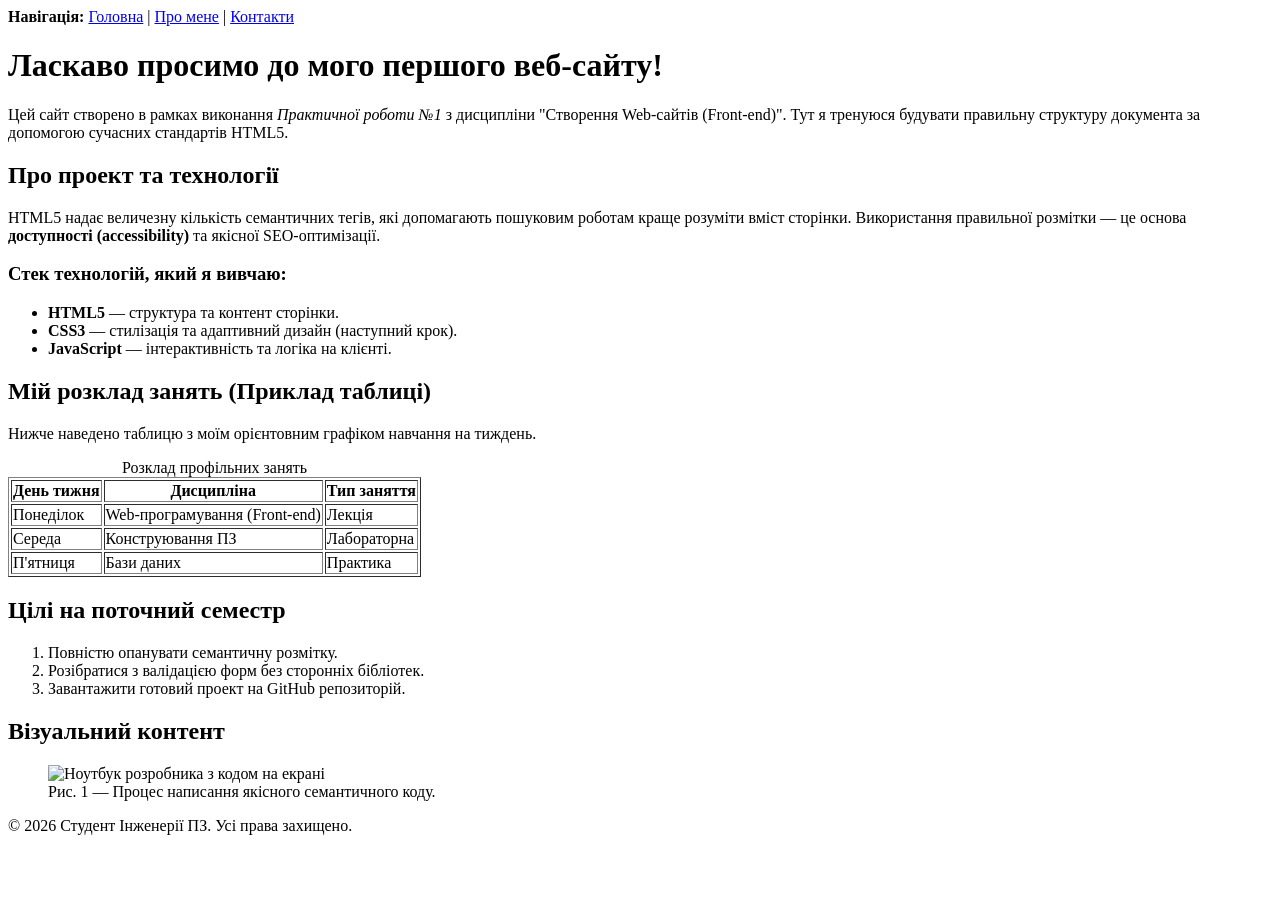
==== index.html @ e5e58a59 "Add initial HTML structure and multimedia elements for the project" ====
<!doctype html>
<html lang="uk">
  <head>
    <meta charset="UTF-8" />
    <meta name="viewport" content="width=device-width, initial-scale=1.0" />
    <meta
      name="description"
      content="Головна сторінка практичної роботи №1 з веб-програмування. Базова структура HTML-документа, списки, таблиці та навігація."
    />
    <title>Мій перший HTML-сайт | Головна</title>
  </head>
  <body>
    <header>
      <nav>
        <strong>Навігація:</strong>
        <a href="index.html">Головна</a> |
        <a href="pages/about.html">Про мене</a> |
        <a href="pages/contact.html">Контакти</a>
      </nav>
    </header>

    <main>
      <h1>Ласкаво просимо до мого першого веб-сайту!</h1>
      <p>
        Цей сайт створено в рамках виконання <em>Практичної роботи №1</em> з
        дисципліни "Створення Web-сайтів (Front-end)". Тут я тренуюся будувати
        правильну структуру документа за допомогою сучасних стандартів HTML5.
      </p>

      <h2>Про проект та технології</h2>
      <p>
        HTML5 надає величезну кількість семантичних тегів, які допомагають
        пошуковим роботам краще розуміти вміст сторінки. Використання правильної
        розмітки — це основа <strong>доступності (accessibility)</strong> та
        якісної SEO-оптимізації.
      </p>

      <h3>Стек технологій, який я вивчаю:</h3>
      <ul>
        <li><strong>HTML5</strong> — структура та контент сторінки.</li>
        <li>
          <strong>CSS3</strong> — стилізація та адаптивний дизайн (наступний
          крок).
        </li>
        <li>
          <strong>JavaScript</strong> — інтерактивність та логіка на клієнті.
        </li>
      </ul>

      <h2>Мій розклад занять (Приклад таблиці)</h2>
      <p>
        Нижче наведено таблицю з моїм орієнтовним графіком навчання на тиждень.
      </p>

      <table border="1">
        <caption>
          Розклад профільних занять
        </caption>
        <thead>
          <tr>
            <th>День тижня</th>
            <th>Дисципліна</th>
            <th>Тип заняття</th>
          </tr>
        </thead>
        <tbody>
          <tr>
            <td>Понеділок</td>
            <td>Web-програмування (Front-end)</td>
            <td>Лекція</td>
          </tr>
          <tr>
            <td>Середа</td>
            <td>Конструювання ПЗ</td>
            <td>Лабораторна</td>
          </tr>
          <tr>
            <td>П'ятниця</td>
            <td>Бази даних</td>
            <td>Практика</td>
          </tr>
        </tbody>
      </table>

      <h2>Цілі на поточний семестр</h2>
      <ol>
        <li>Повністю опанувати семантичну розмітку.</li>
        <li>Розібратися з валідацією форм без сторонніх бібліотек.</li>
        <li>Завантажити готовий проект на GitHub репозиторій.</li>
      </ol>

      <h2>Візуальний контент</h2>
      <figure>
        <img
          src="https://picsum.photos/id/180/600/400"
          alt="Ноутбук розробника з кодом на екрані"
          width="600"
          height="400"
        />
        <figcaption>
          Рис. 1 — Процес написання якісного семантичного коду.
        </figcaption>
      </figure>
    </main>

    <footer>
      <p>&copy; 2026 Студент Інженерії ПЗ. Усі права захищено.</p>
    </footer>
  </body>
</html>
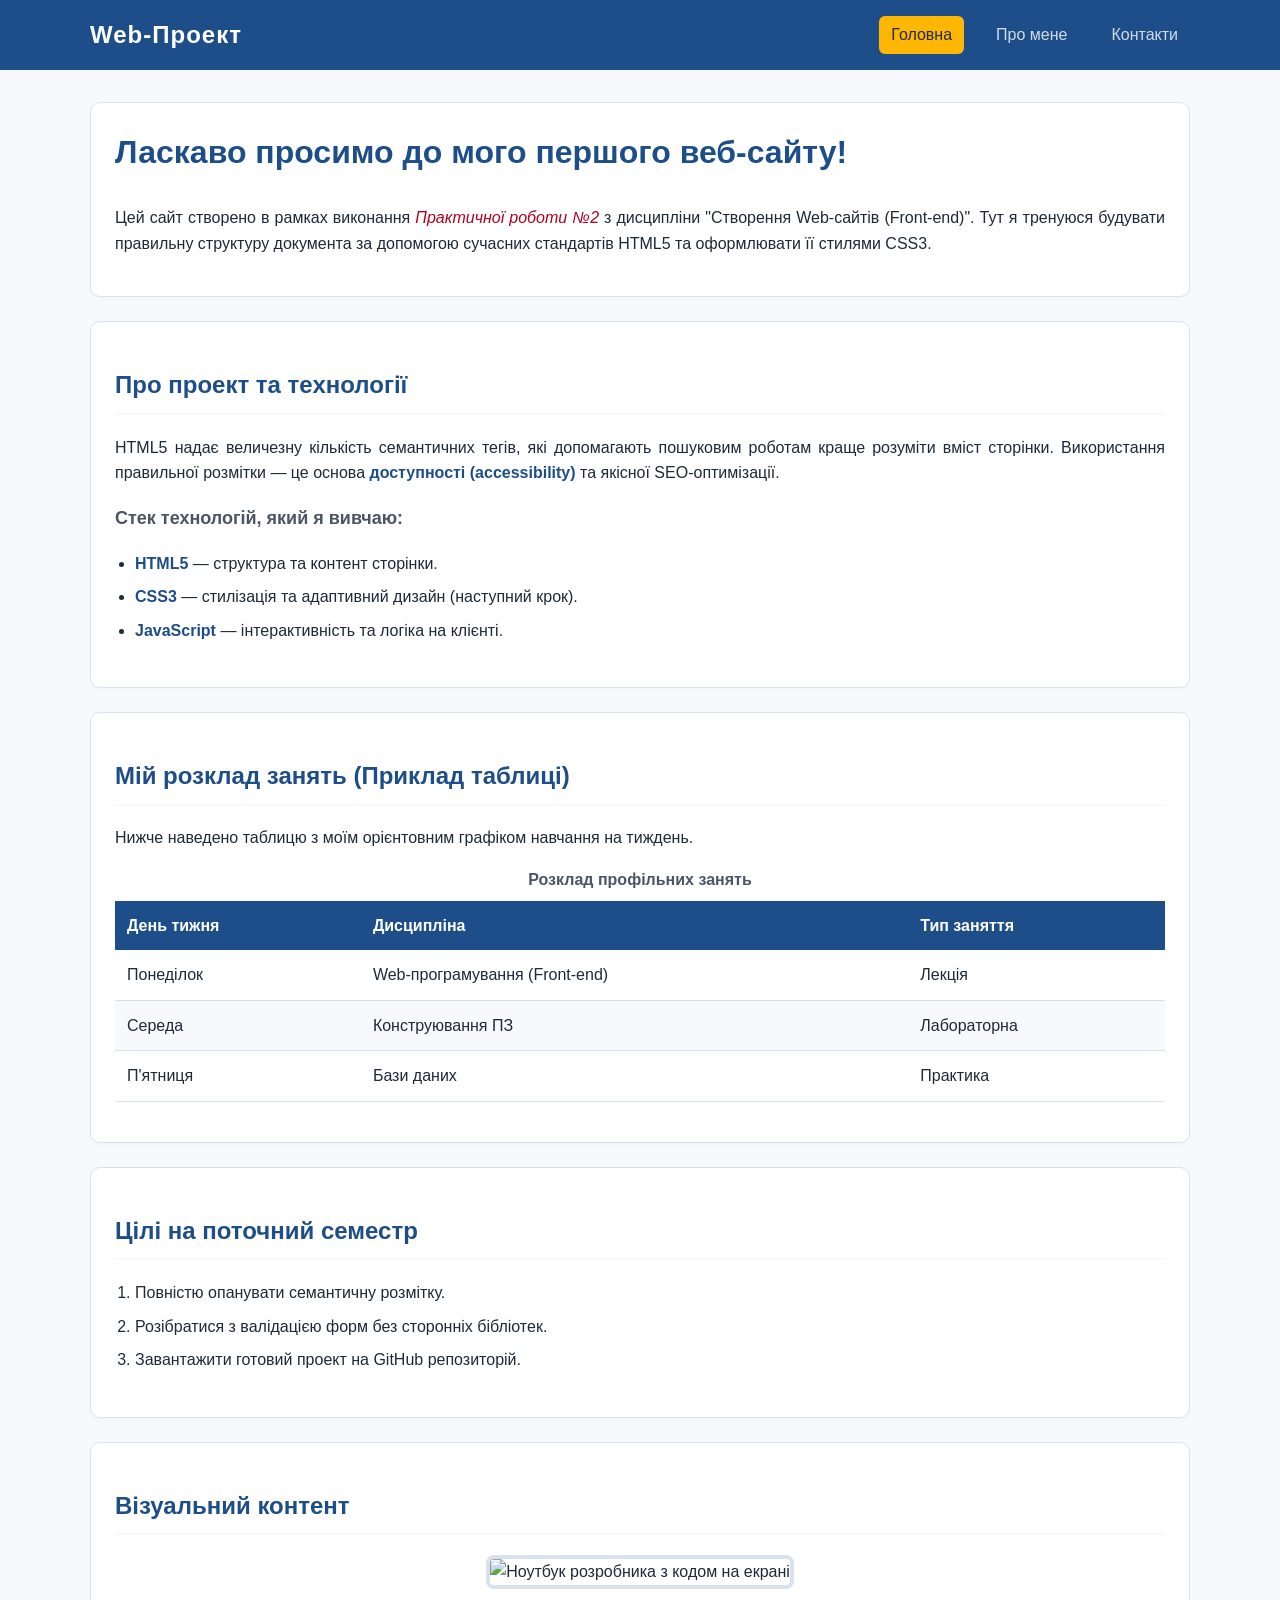
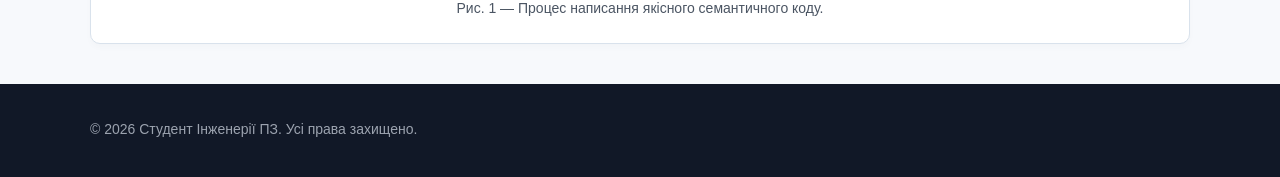
==== commit cc1b3f8d: "end of lab 2" ====
--- a/index.html
+++ b/index.html
@@ -1,110 +1,100 @@
-<!doctype html>
+<!DOCTYPE html>
 <html lang="uk">
-  <head>
-    <meta charset="UTF-8" />
-    <meta name="viewport" content="width=device-width, initial-scale=1.0" />
-    <meta
-      name="description"
-      content="Головна сторінка практичної роботи №1 з веб-програмування. Базова структура HTML-документа, списки, таблиці та навігація."
-    />
+<head>
+    <meta charset="UTF-8">
+    <meta name="viewport" content="width=device-width, initial-scale=1.0">
+    <meta name="description" content="Головна сторінка практичної роботи №2 з веб-програмування. Стилізована структура HTML-документа, списки, таблиці та навігація.">
     <title>Мій перший HTML-сайт | Головна</title>
-  </head>
-  <body>
-    <header>
-      <nav>
-        <strong>Навігація:</strong>
-        <a href="index.html">Головна</a> |
-        <a href="pages/about.html">Про мене</a> |
-        <a href="pages/contact.html">Контакти</a>
-      </nav>
+    <link rel="stylesheet" href="./styles/style.css">
+    <link rel="stylesheet" href="./styles/responsive.css">
+</head>
+<body>
+
+    <header class="site-header">
+        <div class="container header-container">
+            <span class="logo">Web-Проект</span>
+            <nav class="main-nav">
+                <a href="index.html" class="nav-link active">Головна</a>
+                <a href="pages/about.html" class="nav-link">Про мене</a>
+                <a href="pages/contact.html" class="nav-link">Контакти</a>
+            </nav>
+        </div>
     </header>
 
-    <main>
-      <h1>Ласкаво просимо до мого першого веб-сайту!</h1>
-      <p>
-        Цей сайт створено в рамках виконання <em>Практичної роботи №1</em> з
-        дисципліни "Створення Web-сайтів (Front-end)". Тут я тренуюся будувати
-        правильну структуру документа за допомогою сучасних стандартів HTML5.
-      </p>
+    <main class="container">
+        <section class="card">
+            <h1>Ласкаво просимо до мого першого веб-сайту!</h1>
+            <p>Цей сайт створено в рамках виконання <em>Практичної роботи №2</em> з дисципліни "Створення Web-сайтів (Front-end)". Тут я тренуюся будувати правильну структуру документа за допомогою сучасних стандартів HTML5 та оформлювати її стилями CSS3.</p>
+        </section>
 
-      <h2>Про проект та технології</h2>
-      <p>
-        HTML5 надає величезну кількість семантичних тегів, які допомагають
-        пошуковим роботам краще розуміти вміст сторінки. Використання правильної
-        розмітки — це основа <strong>доступності (accessibility)</strong> та
-        якісної SEO-оптимізації.
-      </p>
+        <section class="card">
+            <h2>Про проект та технології</h2>
+            <p>HTML5 надає величезну кількість семантичних тегів, які допомагають пошуковим роботам краще розуміти вміст сторінки. Використання правильної розмітки — це основа <strong>доступності (accessibility)</strong> та якісної SEO-оптимізації.</p>
+            
+            <h3>Стек технологій, який я вивчаю:</h3>
+            <ul class="styled-list">
+                <li><strong>HTML5</strong> — структура та контент сторінки.</li>
+                <li><strong>CSS3</strong> — стилізація та адаптивний дизайн (наступний крок).</li>
+                <li><strong>JavaScript</strong> — інтерактивність та логіка на клієнті.</li>
+            </ul>
+        </section>
 
-      <h3>Стек технологій, який я вивчаю:</h3>
-      <ul>
-        <li><strong>HTML5</strong> — структура та контент сторінки.</li>
-        <li>
-          <strong>CSS3</strong> — стилізація та адаптивний дизайн (наступний
-          крок).
-        </li>
-        <li>
-          <strong>JavaScript</strong> — інтерактивність та логіка на клієнті.
-        </li>
-      </ul>
+        <section class="card table-responsive">
+            <h2>Мій розклад занять (Приклад таблиці)</h2>
+            <p>Нижче наведено таблицю з моїм орієнтовним графіком навчання на тиждень.</p>
+            
+            <table class="styled-table">
+                <caption>Розклад профільних занять</caption>
+                <thead>
+                    <tr>
+                        <th>День тижня</th>
+                        <th>Дисципліна</th>
+                        <th>Тип заняття</th>
+                    </tr>
+                </thead>
+                <tbody>
+                    <tr>
+                        <td>Понеділок</td>
+                        <td>Web-програмування (Front-end)</td>
+                        <td>Лекція</td>
+                    </tr>
+                    <tr>
+                        <td>Середа</td>
+                        <td>Конструювання ПЗ</td>
+                        <td>Лабораторна</td>
+                    </tr>
+                    <tr>
+                        <td>П'ятниця</td>
+                        <td>Бази даних</td>
+                        <td>Практика</td>
+                    </tr>
+                </tbody>
+            </table>
+        </section>
 
-      <h2>Мій розклад занять (Приклад таблиці)</h2>
-      <p>
-        Нижче наведено таблицю з моїм орієнтовним графіком навчання на тиждень.
-      </p>
+        <section class="card">
+            <h2>Цілі на поточний семестр</h2>
+            <ol class="styled-list">
+                <li>Повністю опанувати семантичну розмітку.</li>
+                <li>Розібратися з валідацією форм без сторонніх бібліотек.</li>
+                <li>Завантажити готовий проект на GitHub репозиторій.</li>
+            </ol>
+        </section>
 
-      <table border="1">
-        <caption>
-          Розклад профільних занять
-        </caption>
-        <thead>
-          <tr>
-            <th>День тижня</th>
-            <th>Дисципліна</th>
-            <th>Тип заняття</th>
-          </tr>
-        </thead>
-        <tbody>
-          <tr>
-            <td>Понеділок</td>
-            <td>Web-програмування (Front-end)</td>
-            <td>Лекція</td>
-          </tr>
-          <tr>
-            <td>Середа</td>
-            <td>Конструювання ПЗ</td>
-            <td>Лабораторна</td>
-          </tr>
-          <tr>
-            <td>П'ятниця</td>
-            <td>Бази даних</td>
-            <td>Практика</td>
-          </tr>
-        </tbody>
-      </table>
-
-      <h2>Цілі на поточний семестр</h2>
-      <ol>
-        <li>Повністю опанувати семантичну розмітку.</li>
-        <li>Розібратися з валідацією форм без сторонніх бібліотек.</li>
-        <li>Завантажити готовий проект на GitHub репозиторій.</li>
-      </ol>
-
-      <h2>Візуальний контент</h2>
-      <figure>
-        <img
-          src="https://picsum.photos/id/180/600/400"
-          alt="Ноутбук розробника з кодом на екрані"
-          width="600"
-          height="400"
-        />
-        <figcaption>
-          Рис. 1 — Процес написання якісного семантичного коду.
-        </figcaption>
-      </figure>
+        <section class="card">
+            <h2>Візуальний контент</h2>
+            <figure class="styled-figure">
+                <img src="https://picsum.photos/id/180/600/400" alt="Ноутбук розробника з кодом на екрані" class="responsive-img">
+                <figcaption>Рис. 1 — Процес написання якісного семантичного коду.</figcaption>
+            </figure>
+        </section>
     </main>
 
-    <footer>
-      <p>&copy; 2026 Студент Інженерії ПЗ. Усі права захищено.</p>
+    <footer class="site-footer">
+        <div class="container">
+            <p>&copy; 2026 Студент Інженерії ПЗ. Усі права захищено.</p>
+        </div>
     </footer>
-  </body>
-</html>
+
+</body>
+</html>
--- a/styles/style.css
+++ b/styles/style.css
@@ -0,0 +1,314 @@
+:root {
+  --color-primary: #1d4e89;
+  --color-accent: #ffb703;
+  --color-bg: #f7f9fc;
+  --color-surface: #ffffff;
+  --color-text: #1f2937;
+  --color-border: #d9e2ec;
+  --color-text-light: #4b5563;
+  --transition-speed: 0.3s;
+}
+
+*,
+*::before,
+*::after {
+  box-sizing: border-box;
+}
+
+body {
+  margin: 0;
+  font-family: "Segoe UI", Arial, sans-serif;
+  line-height: 1.6;
+  color: var(--color-text);
+  background-color: var(--color-bg);
+}
+
+.container {
+  width: min(1100px, calc(100% - 32px));
+  margin: 0 auto;
+}
+
+/* Компонент картки/секції */
+.card {
+  background-color: var(--color-surface);
+  border: 1px solid var(--color-border);
+  border-radius: 10px;
+  padding: 24px;
+  margin-bottom: 24px;
+  box-shadow: 0 4px 6px rgba(0, 0, 0, 0.02);
+}
+
+.site-header {
+  background-color: var(--color-primary);
+  color: #ffffff;
+  padding: 16px 0;
+  margin-bottom: 32px;
+}
+
+.header-container {
+  display: flex;
+  justify-content: space-between;
+  align-items: center;
+}
+
+.logo {
+  font-size: 24px;
+  font-weight: bold;
+  letter-spacing: 1px;
+}
+
+.main-nav {
+  display: flex;
+  gap: 20px;
+}
+
+.nav-link {
+  color: rgba(255, 255, 255, 0.8);
+  text-decoration: none;
+  font-weight: 500;
+  padding: 6px 12px;
+  border-radius: 6px;
+  transition: all var(--transition-speed) ease;
+}
+
+.nav-link:hover {
+  color: #ffffff;
+  background-color: rgba(255, 255, 255, 0.1);
+}
+
+.nav-link.active {
+  color: var(--color-text);
+  background-color: var(--color-accent);
+}
+
+.site-footer {
+  background-color: #111827;
+  color: #9ca3af;
+  text-align: center;
+  padding: 20px 0;
+  font-size: 14px;
+  margin-top: 40px;
+}
+
+h1 {
+  color: var(--color-primary);
+  margin-top: 0;
+  font-size: 32px;
+}
+
+h2 {
+  color: var(--color-primary);
+  border-bottom: 2px solid var(--color-bg);
+  padding-bottom: 8px;
+  font-size: 24px;
+}
+
+h3 {
+  color: var(--color-text-light);
+  font-size: 18px;
+}
+
+p {
+  margin-bottom: 16px;
+  text-align: justify;
+}
+
+strong {
+  color: var(--color-primary);
+}
+
+em {
+  color: #b00020;
+  font-style: italic;
+}
+
+.styled-list {
+  padding-left: 20px;
+  margin-bottom: 20px;
+}
+
+.styled-list li {
+  margin-bottom: 8px;
+}
+
+.table-responsive {
+  overflow-x: auto;
+}
+
+.styled-table {
+  width: 100%;
+  border-collapse: collapse;
+  margin: 16px 0;
+  font-size: 16px;
+}
+
+.styled-table caption {
+  font-weight: bold;
+  margin-bottom: 8px;
+  color: var(--color-text-light);
+}
+
+.styled-table th {
+  background-color: var(--color-primary);
+  color: #ffffff;
+  text-align: left;
+  padding: 12px;
+}
+
+.styled-table td {
+  padding: 12px;
+  border-bottom: 1px solid var(--color-border);
+}
+
+.styled-table tbody tr:nth-child(even) {
+  background-color: var(--color-bg);
+}
+
+.styled-figure {
+  margin: 0;
+  text-align: center;
+}
+
+.responsive-img {
+  max-width: 100%;
+  height: auto;
+  border-radius: 8px;
+  border: 4px solid var(--color-border);
+}
+
+.styled-figure figcaption {
+  margin-top: 8px;
+  font-size: 14px;
+  color: var(--color-text-light);
+}
+
+.media-flex-container {
+  display: flex;
+  gap: 24px;
+}
+
+.media-card {
+  flex: 1;
+}
+
+.responsive-video {
+  width: 100%;
+  max-width: 100%;
+  border-radius: 6px;
+  background-color: #000000;
+}
+
+.responsive-audio {
+  width: 100%;
+  margin-top: 12px;
+}
+
+.form-section {
+  max-width: 700px;
+  margin-left: auto;
+  margin-right: auto;
+}
+
+.styled-form h2 {
+  margin-top: 0;
+}
+
+.form-group {
+  margin-bottom: 20px;
+}
+
+.form-group label {
+  display: block;
+  margin-bottom: 6px;
+  font-weight: 500;
+}
+
+.styled-form input[type="text"],
+.styled-form input[type="email"],
+.styled-form input[type="tel"],
+.styled-form select,
+.styled-form textarea {
+  width: 100%;
+  padding: 12px 14px;
+  border: 1px solid var(--color-border);
+  border-radius: 8px;
+  background-color: #ffffff;
+  font-family: inherit;
+  font-size: 16px;
+  transition:
+    border-color var(--transition-speed),
+    box-shadow var(--transition-speed);
+}
+
+.styled-form input:focus,
+.styled-form select:focus,
+.styled-form textarea:focus {
+  outline: none;
+  border-color: var(--color-primary);
+  box-shadow: 0 0 0 3px rgba(29, 78, 137, 0.15);
+}
+
+.form-fieldset {
+  border: 1px solid var(--color-border);
+  border-radius: 8px;
+  padding: 16px;
+  margin-bottom: 20px;
+}
+
+.form-fieldset legend {
+  font-weight: 500;
+  padding: 0 8px;
+  color: var(--color-primary);
+}
+
+.radio-checkbox-label {
+  display: inline-flex;
+  align-items: center;
+  gap: 8px;
+  margin-right: 16px;
+  cursor: pointer;
+  font-weight: normal;
+}
+
+.checkbox-group {
+  margin-top: 12px;
+}
+
+.form-actions {
+  display: flex;
+  gap: 12px;
+}
+
+.btn {
+  padding: 12px 24px;
+  border: none;
+  border-radius: 8px;
+  font-size: 16px;
+  font-weight: 500;
+  cursor: pointer;
+  transition:
+    background-color var(--transition-speed),
+    transform 0.1s ease;
+}
+
+.btn-primary {
+  background-color: var(--color-primary);
+  color: #ffffff;
+}
+
+.btn-primary:hover {
+  background-color: #143760;
+}
+
+.btn-reset {
+  background-color: var(--color-border);
+  color: var(--color-text);
+}
+
+.btn-reset:hover {
+  background-color: #cbd5e1;
+}
+
+.btn:active {
+  transform: scale(0.98);
+}
--- a/styles/responsive.css
+++ b/styles/responsive.css
@@ -0,0 +1,50 @@
+@media (max-width: 768px) {
+  .header-container {
+    flex-direction: column;
+    gap: 16px;
+    text-align: center;
+  }
+
+  .main-nav {
+    flex-direction: column;
+    width: 100%;
+    gap: 8px;
+  }
+
+  .nav-link {
+    display: block;
+    width: 100%;
+    padding: 10px;
+  }
+
+  .media-flex-container {
+    flex-direction: column;
+    gap: 16px;
+  }
+
+  h1 {
+    font-size: 26px;
+  }
+
+  h2 {
+    font-size: 20px;
+  }
+
+  .container {
+    width: min(100% - 20px, 1100px);
+  }
+
+  .card {
+    padding: 16px;
+    margin-bottom: 16px;
+  }
+
+  .form-actions {
+    flex-direction: column;
+    gap: 10px;
+  }
+
+  .btn {
+    width: 100%;
+  }
+}
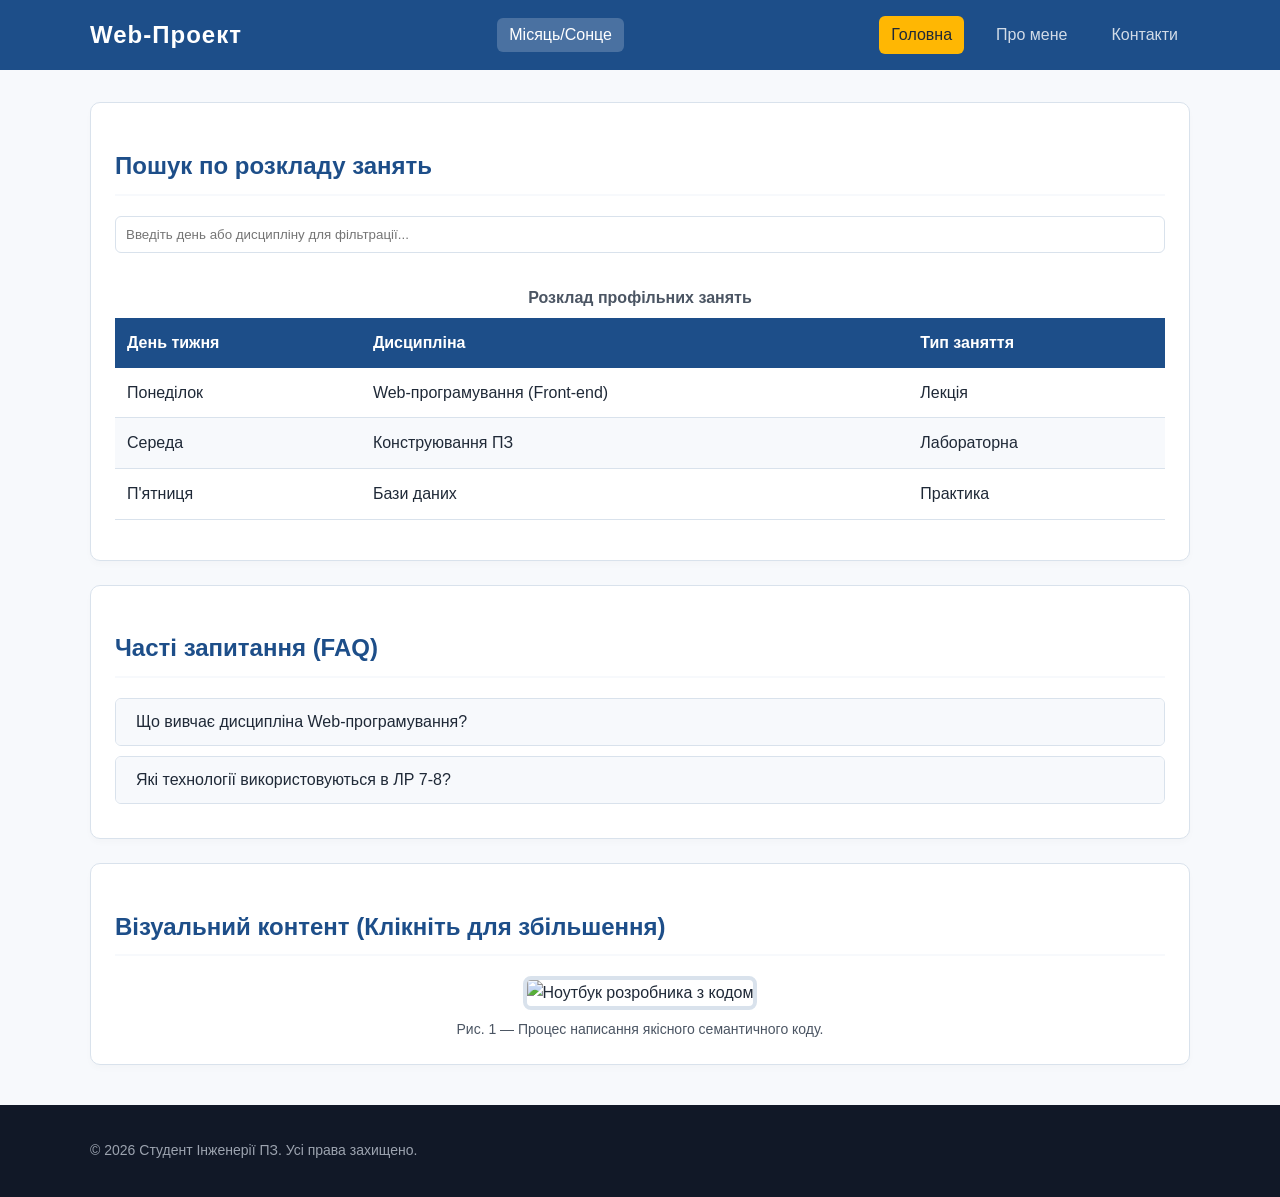
==== commit 929fa830: "end of lab 7-8" ====
--- a/index.html
+++ b/index.html
@@ -1,100 +1,155 @@
-<!DOCTYPE html>
+<!doctype html>
 <html lang="uk">
-<head>
-    <meta charset="UTF-8">
-    <meta name="viewport" content="width=device-width, initial-scale=1.0">
-    <meta name="description" content="Головна сторінка практичної роботи №2 з веб-програмування. Стилізована структура HTML-документа, списки, таблиці та навігація.">
-    <title>Мій перший HTML-сайт | Головна</title>
-    <link rel="stylesheet" href="./styles/style.css">
-    <link rel="stylesheet" href="./styles/responsive.css">
-</head>
-<body>
-
+  <head>
+    <meta charset="UTF-8" />
+    <meta name="viewport" content="width=device-width, initial-scale=1.0" />
+    <meta
+      name="description"
+      content="Практична робота №7-8 з JavaScript. Клієнтська логіка, фільтрація, акордеони та форми."
+    />
+    <title>Мій перший HTML-сайт | Головна (JS)</title>
+    <link rel="stylesheet" href="./styles/style.css" />
+    <link rel="stylesheet" href="./styles/responsive.css" />
+    <script src="./js/ui.js" defer></script>
+    <script src="./js/contact.js" defer></script>
+    <script src="./js/main.js" defer></script>
+  </head>
+  <body>
     <header class="site-header">
-        <div class="container header-container">
-            <span class="logo">Web-Проект</span>
-            <nav class="main-nav">
-                <a href="index.html" class="nav-link active">Головна</a>
-                <a href="pages/about.html" class="nav-link">Про мене</a>
-                <a href="pages/contact.html" class="nav-link">Контакти</a>
-            </nav>
+      <div class="container header-container">
+        <span class="logo">Web-Проект</span>
+        <div class="header-controls">
+          <button
+            class="theme-toggle"
+            id="theme-btn"
+            aria-label="Перемикач теми"
+          >
+            Mісяць/Сонце
+          </button>
+          <button
+            class="menu-toggle"
+            aria-expanded="false"
+            aria-label="Головне меню"
+          >
+            ☰
+          </button>
         </div>
+        <nav class="main-nav">
+          <a href="index.html" class="nav-link">Головна</a>
+          <a href="pages/about.html" class="nav-link">Про мене</a>
+          <a href="pages/contact.html" class="nav-link">Контакти</a>
+        </nav>
+      </div>
     </header>
 
     <main class="container">
-        <section class="card">
-            <h1>Ласкаво просимо до мого першого веб-сайту!</h1>
-            <p>Цей сайт створено в рамках виконання <em>Практичної роботи №2</em> з дисципліни "Створення Web-сайтів (Front-end)". Тут я тренуюся будувати правильну структуру документа за допомогою сучасних стандартів HTML5 та оформлювати її стилями CSS3.</p>
-        </section>
+      <section class="card">
+        <h2>Пошук по розкладу занять</h2>
+        <div class="search-box">
+          <input
+            type="text"
+            id="table-search"
+            placeholder="Введіть день або дисципліну для фільтрації..."
+          />
+        </div>
+        <div class="table-responsive">
+          <table class="styled-table" id="schedule-table">
+            <caption>
+              Розклад профільних занять
+            </caption>
+            <thead>
+              <tr>
+                <th>День тижня</th>
+                <th>Дисципліна</th>
+                <th>Тип заняття</th>
+              </tr>
+            </thead>
+            <tbody>
+              <tr class="table-row">
+                <td>Понеділок</td>
+                <td>Web-програмування (Front-end)</td>
+                <td>Лекція</td>
+              </tr>
+              <tr class="table-row">
+                <td>Середа</td>
+                <td>Конструювання ПЗ</td>
+                <td>Лабораторна</td>
+              </tr>
+              <tr class="table-row">
+                <td>П'ятниця</td>
+                <td>Бази даних</td>
+                <td>Практика</td>
+              </tr>
+            </tbody>
+          </table>
+        </div>
+      </section>
 
-        <section class="card">
-            <h2>Про проект та технології</h2>
-            <p>HTML5 надає величезну кількість семантичних тегів, які допомагають пошуковим роботам краще розуміти вміст сторінки. Використання правильної розмітки — це основа <strong>доступності (accessibility)</strong> та якісної SEO-оптимізації.</p>
-            
-            <h3>Стек технологій, який я вивчаю:</h3>
-            <ul class="styled-list">
-                <li><strong>HTML5</strong> — структура та контент сторінки.</li>
-                <li><strong>CSS3</strong> — стилізація та адаптивний дизайн (наступний крок).</li>
-                <li><strong>JavaScript</strong> — інтерактивність та логіка на клієнті.</li>
-            </ul>
-        </section>
+      <section class="card">
+        <h2>Часті запитання (FAQ)</h2>
+        <div class="accordion">
+          <div class="accordion-item">
+            <button class="accordion-header">
+              Що вивчає дисципліна Web-програмування?
+            </button>
+            <div class="accordion-content" hidden>
+              <p>
+                Вона охоплює вивчення базової архітектури веб-сайтів,
+                семантичної розмітки HTML5, каскадних таблиць стилів CSS3 та
+                програмування клієнтської логіки мовою JavaScript.
+              </p>
+            </div>
+          </div>
+          <div class="accordion-item">
+            <button class="accordion-header">
+              Які технології використовуються в ЛР 7-8?
+            </button>
+            <div class="accordion-content" hidden>
+              <p>
+                Виключно чистий JavaScript (Vanilla JS), робота з DOM-деревом,
+                події, асинхронність через деферування та локальне сховище
+                веб-браузера LocalStorage.
+              </p>
+            </div>
+          </div>
+        </div>
+      </section>
 
-        <section class="card table-responsive">
-            <h2>Мій розклад занять (Приклад таблиці)</h2>
-            <p>Нижче наведено таблицю з моїм орієнтовним графіком навчання на тиждень.</p>
-            
-            <table class="styled-table">
-                <caption>Розклад профільних занять</caption>
-                <thead>
-                    <tr>
-                        <th>День тижня</th>
-                        <th>Дисципліна</th>
-                        <th>Тип заняття</th>
-                    </tr>
-                </thead>
-                <tbody>
-                    <tr>
-                        <td>Понеділок</td>
-                        <td>Web-програмування (Front-end)</td>
-                        <td>Лекція</td>
-                    </tr>
-                    <tr>
-                        <td>Середа</td>
-                        <td>Конструювання ПЗ</td>
-                        <td>Лабораторна</td>
-                    </tr>
-                    <tr>
-                        <td>П'ятниця</td>
-                        <td>Бази даних</td>
-                        <td>Практика</td>
-                    </tr>
-                </tbody>
-            </table>
-        </section>
-
-        <section class="card">
-            <h2>Цілі на поточний семестр</h2>
-            <ol class="styled-list">
-                <li>Повністю опанувати семантичну розмітку.</li>
-                <li>Розібратися з валідацією форм без сторонніх бібліотек.</li>
-                <li>Завантажити готовий проект на GitHub репозиторій.</li>
-            </ol>
-        </section>
-
-        <section class="card">
-            <h2>Візуальний контент</h2>
-            <figure class="styled-figure">
-                <img src="https://picsum.photos/id/180/600/400" alt="Ноутбук розробника з кодом на екрані" class="responsive-img">
-                <figcaption>Рис. 1 — Процес написання якісного семантичного коду.</figcaption>
-            </figure>
-        </section>
+      <section class="card">
+        <h2>Візуальний контент (Клікніть для збільшення)</h2>
+        <figure class="styled-figure">
+          <img
+            src="https://picsum.photos/id/180/600/400"
+            alt="Ноутбук розробника з кодом"
+            class="responsive-img zoom-img"
+            id="gallery-img"
+          />
+          <figcaption>
+            Рис. 1 — Процес написання якісного семантичного коду.
+          </figcaption>
+        </figure>
+      </section>
     </main>
 
+    <div id="image-modal" class="modal" hidden>
+      <div class="modal-overlay"></div>
+      <div class="modal-wrapper">
+        <button class="modal-close" aria-label="Закрити">&times;</button>
+        <div class="modal-body">
+          <img id="modal-img" src="" alt="Збільшене зображення" />
+        </div>
+      </div>
+    </div>
+
+    <button class="back-to-top" id="back-btn" hidden>↑ Вгору</button>
+
     <footer class="site-footer">
-        <div class="container">
-            <p>&copy; 2026 Студент Інженерії ПЗ. Усі права захищено.</p>
-        </div>
+      <div class="container">
+        <p>
+          &copy; <span id="current-year"></span> Студент Інженерії ПЗ. Усі права
+          захищено.
+        </p>
+      </div>
     </footer>
-
-</body>
-</html>+  </body>
+</html>
--- a/styles/style.css
+++ b/styles/style.css
@@ -76,11 +76,6 @@
   background-color: rgba(255, 255, 255, 0.1);
 }
 
-.nav-link.active {
-  color: var(--color-text);
-  background-color: var(--color-accent);
-}
-
 .site-footer {
   background-color: #111827;
   color: #9ca3af;
@@ -312,3 +307,196 @@
 .btn:active {
   transform: scale(0.98);
 }
+.header-controls {
+  display: flex;
+  align-items: center;
+  gap: 12px;
+}
+
+.theme-toggle,
+.menu-toggle {
+  background: rgba(255, 255, 255, 0.2);
+  border: none;
+  color: #fff;
+  padding: 8px 12px;
+  border-radius: 6px;
+  cursor: pointer;
+  font-size: 16px;
+  transition: background-color 0.2s;
+}
+
+.theme-toggle:hover,
+.menu-toggle:hover {
+  background: rgba(255, 255, 255, 0.4);
+}
+
+.menu-toggle {
+  display: none;
+}
+
+.nav-link.is-active {
+  color: var(--color-text) !important;
+  background-color: var(--color-accent) !important;
+}
+
+body.theme-dark {
+  --color-bg: #0f172a;
+  --color-surface: #1e293b;
+  --color-text: #f8fafc;
+  --color-border: #334155;
+  --color-text-light: #94a3b8;
+}
+body.theme-dark .nav-link:not(.is-active) {
+  color: #cbd5e1;
+}
+body.theme-dark input,
+body.theme-dark select,
+body.theme-dark textarea {
+  background-color: #1e293b;
+  color: #fff;
+}
+
+.back-to-top {
+  position: fixed;
+  bottom: 24px;
+  right: 24px;
+  background-color: var(--color-primary);
+  color: #fff;
+  border: none;
+  padding: 12px 16px;
+  border-radius: 50px;
+  cursor: pointer;
+  box-shadow: 0 4px 10px rgba(0, 0, 0, 0.15);
+  transition:
+    opacity 0.3s,
+    transform 0.2s;
+  z-index: 99;
+}
+.back-to-top:hover {
+  background-color: var(--color-accent);
+  color: #000;
+}
+
+.accordion {
+  margin-top: 16px;
+}
+.accordion-item {
+  border: 1px solid var(--color-border);
+  border-radius: 6px;
+  margin-bottom: 10px;
+  overflow: hidden;
+}
+.accordion-header {
+  width: 100%;
+  text-align: left;
+  background-color: var(--color-bg);
+  color: var(--color-text);
+  padding: 14px 20px;
+  border: none;
+  font-size: 16px;
+  font-weight: 500;
+  cursor: pointer;
+  transition: background-color 0.2s;
+}
+.accordion-header:hover {
+  background-color: var(--color-border);
+}
+.accordion-content {
+  padding: 16px 20px;
+  background-color: var(--color-surface);
+  border-top: 1px solid var(--color-border);
+}
+
+.search-box input {
+  width: 100%;
+  padding: 10px;
+  margin-bottom: 16px;
+  border: 1px solid var(--color-border);
+  border-radius: 6px;
+}
+
+.zoom-img {
+  cursor: pointer;
+  transition: transform 0.2s;
+}
+.zoom-img:hover {
+  transform: scale(1.02);
+}
+.modal[hidden] {
+  display: none !important;
+}
+.modal {
+  position: fixed;
+  top: 0;
+  left: 0;
+  width: 100%;
+  height: 100%;
+  display: flex;
+  justify-content: center;
+  align-items: center;
+  z-index: 1000;
+}
+.modal-overlay {
+  position: absolute;
+  width: 100%;
+  height: 100%;
+  background: rgba(0, 0, 0, 0.7);
+}
+.modal-wrapper {
+  position: relative;
+  background: var(--color-surface);
+  padding: 10px;
+  border-radius: 8px;
+  max-width: 90%;
+  max-height: 90%;
+  z-index: 1001;
+}
+.modal-body img {
+  max-width: 100%;
+  max-height: 80vh;
+  display: block;
+  border-radius: 4px;
+}
+.modal-close {
+  position: absolute;
+  top: -40px;
+  right: 0;
+  background: none;
+  border: none;
+  color: #fff;
+  font-size: 32px;
+  cursor: pointer;
+  z-index: 1010;
+}
+
+.textarea-header {
+  display: flex;
+  justify-content: space-between;
+}
+.counter {
+  font-size: 12px;
+  color: var(--color-text-light);
+}
+.error-text {
+  color: #b00020;
+  font-size: 13px;
+  display: block;
+  margin-top: 4px;
+  min-height: 18px;
+}
+.invalid-field {
+  border-color: #b00020 !important;
+  box-shadow: 0 0 0 3px rgba(176, 0, 32, 0.1) !important;
+}
+.success-message {
+  background-color: #e6f4ea;
+  border: 1px solid #137333;
+  color: #137333;
+  padding: 16px;
+  border-radius: 8px;
+  margin-bottom: 24px;
+}
+body.theme-dark .success-message {
+  background-color: #072512;
+  color: #81c784;
+}
--- a/styles/responsive.css
+++ b/styles/responsive.css
@@ -47,4 +47,16 @@
   .btn {
     width: 100%;
   }
+
+  .menu-toggle {
+    display: block;
+  }
+
+  .main-nav {
+    display: none;
+  }
+
+  .main-nav.is-open {
+    display: flex;
+  }
 }
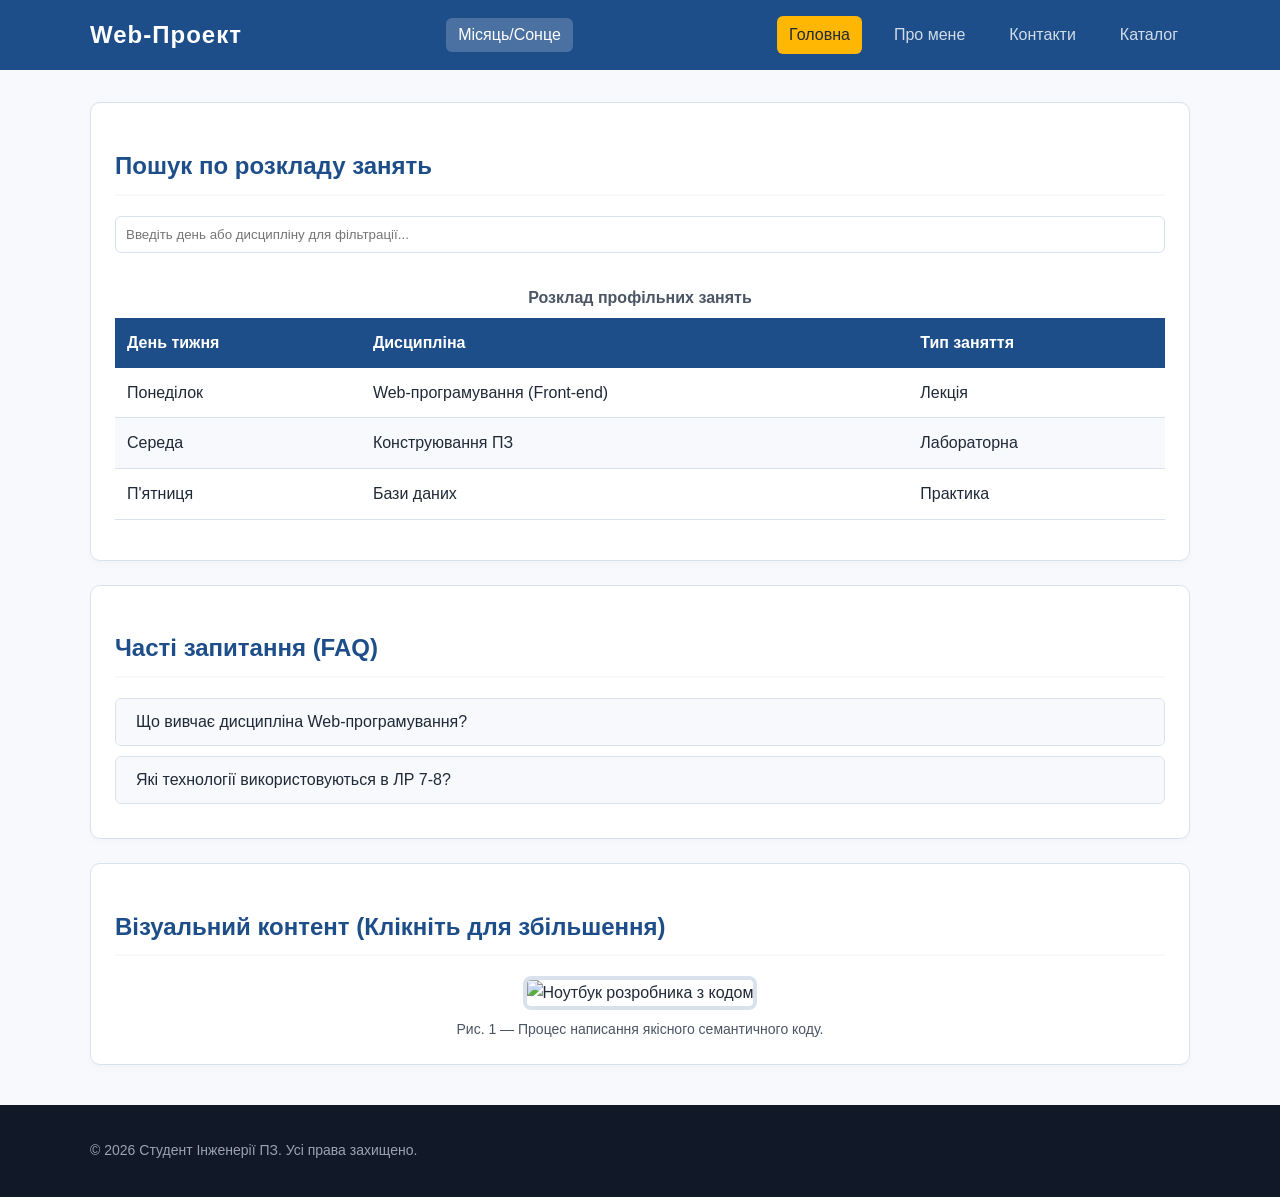
==== commit b2a458d6: "end of lab 9-10" ====
--- a/index.html
+++ b/index.html
@@ -38,6 +38,7 @@
           <a href="index.html" class="nav-link">Головна</a>
           <a href="pages/about.html" class="nav-link">Про мене</a>
           <a href="pages/contact.html" class="nav-link">Контакти</a>
+          <a href="pages/catalog.html" class="nav-link">Каталог</a>
         </nav>
       </div>
     </header>
--- a/styles/style.css
+++ b/styles/style.css
@@ -500,3 +500,241 @@
   background-color: #072512;
   color: #81c784;
 }
+.catalog-controls {
+  display: grid;
+  grid-template-columns: repeat(auto-fit, minmax(200px, 1fr));
+  gap: 16px;
+  margin-top: 20px;
+}
+.control-group {
+  display: flex;
+  flex-direction: column;
+  gap: 6px;
+}
+.control-group input,
+.control-group select {
+  padding: 10px;
+  border: 1px solid var(--color-border);
+  border-radius: 6px;
+  background-color: var(--color-surface);
+  color: var(--color-text);
+  font-size: 14px;
+}
+
+.status-box {
+  text-align: center;
+  padding: 40px 20px;
+  background-color: var(--color-surface);
+  border-radius: 8px;
+  border: 1px solid var(--color-border);
+  margin: 24px 0;
+}
+.error-box {
+  border-color: #b00020;
+  color: #b00020;
+}
+body.theme-dark .error-box {
+  color: #ff6b6b;
+}
+.spinner {
+  width: 40px;
+  height: 40px;
+  border: 4px solid var(--color-border);
+  border-top-color: var(--color-primary);
+  border-radius: 50%;
+  margin: 0 auto 16px auto;
+  animation: spin 1s linear infinite;
+}
+@keyframes spin {
+  to {
+    transform: rotate(360deg);
+  }
+}
+
+.catalog-grid {
+  display: grid;
+  grid-template-columns: repeat(auto-fill, minmax(280px, 1fr));
+  gap: 24px;
+  margin-top: 24px;
+}
+.catalog-card {
+  background-color: var(--color-surface);
+  border: 1px solid var(--color-border);
+  border-radius: 8px;
+  overflow: hidden;
+  display: flex;
+  flex-direction: column;
+  transition:
+    transform 0.2s,
+    box-shadow 0.2s;
+}
+.catalog-card:hover {
+  transform: translateY(-4px);
+  box-shadow: 0 8px 20px rgba(0, 0, 0, 0.1);
+}
+.card-img-wrapper {
+  position: relative;
+  padding-top: 60%;
+  background-color: #eaeaea;
+}
+.card-img-wrapper img {
+  position: absolute;
+  top: 0;
+  left: 0;
+  width: 100%;
+  height: 100%;
+  object-fit: cover;
+}
+.card-badge {
+  position: absolute;
+  top: 12px;
+  left: 12px;
+  padding: 4px 8px;
+  font-size: 11px;
+  font-weight: bold;
+  border-radius: 4px;
+  color: #fff;
+}
+.card-badge.frontend {
+  background-color: #0284c7;
+}
+.card-badge.backend {
+  background-color: #16a34a;
+}
+.card-badge.design {
+  background-color: #db2777;
+}
+
+.card-content {
+  padding: 16px;
+  display: flex;
+  flex-direction: column;
+  flex-grow: 1;
+}
+.card-header-row {
+  display: flex;
+  justify-content: space-between;
+  font-size: 12px;
+  color: var(--color-text-light);
+  margin-bottom: 8px;
+}
+.card-rating {
+  color: #f59e0b;
+  font-weight: bold;
+}
+.card-content h3 {
+  margin: 0 0 8px 0;
+  font-size: 18px;
+}
+.card-content p {
+  font-size: 14px;
+  margin: 0 0 16px 0;
+  flex-grow: 1;
+  line-height: 1.5;
+}
+.card-footer-row {
+  display: flex;
+  justify-content: space-between;
+  align-items: center;
+  border-top: 1px solid var(--color-border);
+  padding-top: 12px;
+}
+.card-price {
+  font-size: 18px;
+  font-weight: bold;
+  color: var(--color-primary);
+}
+body.theme-dark .card-price {
+  color: var(--color-accent);
+}
+
+.card-actions {
+  display: flex;
+  gap: 8px;
+}
+.btn-fav {
+  background: var(--color-bg);
+  border: 1px solid var(--color-border);
+  border-radius: 6px;
+  padding: 6px 10px;
+  cursor: pointer;
+  font-size: 16px;
+  transition: background-color 0.2s;
+}
+.btn-fav.is-fav {
+  background-color: rgba(239, 68, 68, 0.1);
+  border-color: #ef4444;
+}
+.btn-sm {
+  padding: 6px 12px;
+  font-size: 13px;
+}
+
+.pagination-container {
+  text-align: center;
+  margin-top: 32px;
+}
+
+.details-wrapper {
+  max-width: 650px;
+  width: 100%;
+}
+.details-layout {
+  display: flex;
+  flex-direction: column;
+  gap: 16px;
+}
+@media (min-width: 600px) {
+  .details-layout {
+    flex-direction: row;
+  }
+  .details-img {
+    width: 45%;
+    object-fit: cover;
+    border-radius: 6px;
+  }
+  .details-info {
+    width: 55%;
+  }
+}
+.details-meta {
+  display: flex;
+  flex-wrap: wrap;
+  gap: 12px;
+  font-size: 13px;
+  margin: 12px 0;
+  color: var(--color-text-light);
+}
+.details-meta .badge {
+  padding: 2px 6px;
+  border-radius: 4px;
+  color: #fff;
+  text-transform: uppercase;
+  font-size: 10px;
+  font-weight: bold;
+}
+.details-meta .badge.frontend {
+  background: #0284c7;
+}
+.details-meta .badge.backend {
+  background: #16a34a;
+}
+.details-meta .badge.design {
+  background: #db2777;
+}
+.details-desc {
+  font-size: 14px;
+  line-height: 1.6;
+  margin-bottom: 20px;
+}
+.details-price-row {
+  display: flex;
+  justify-content: space-between;
+  align-items: center;
+  border-top: 1px solid var(--color-border);
+  padding-top: 16px;
+}
+.details-price {
+  font-size: 20px;
+  font-weight: bold;
+}
